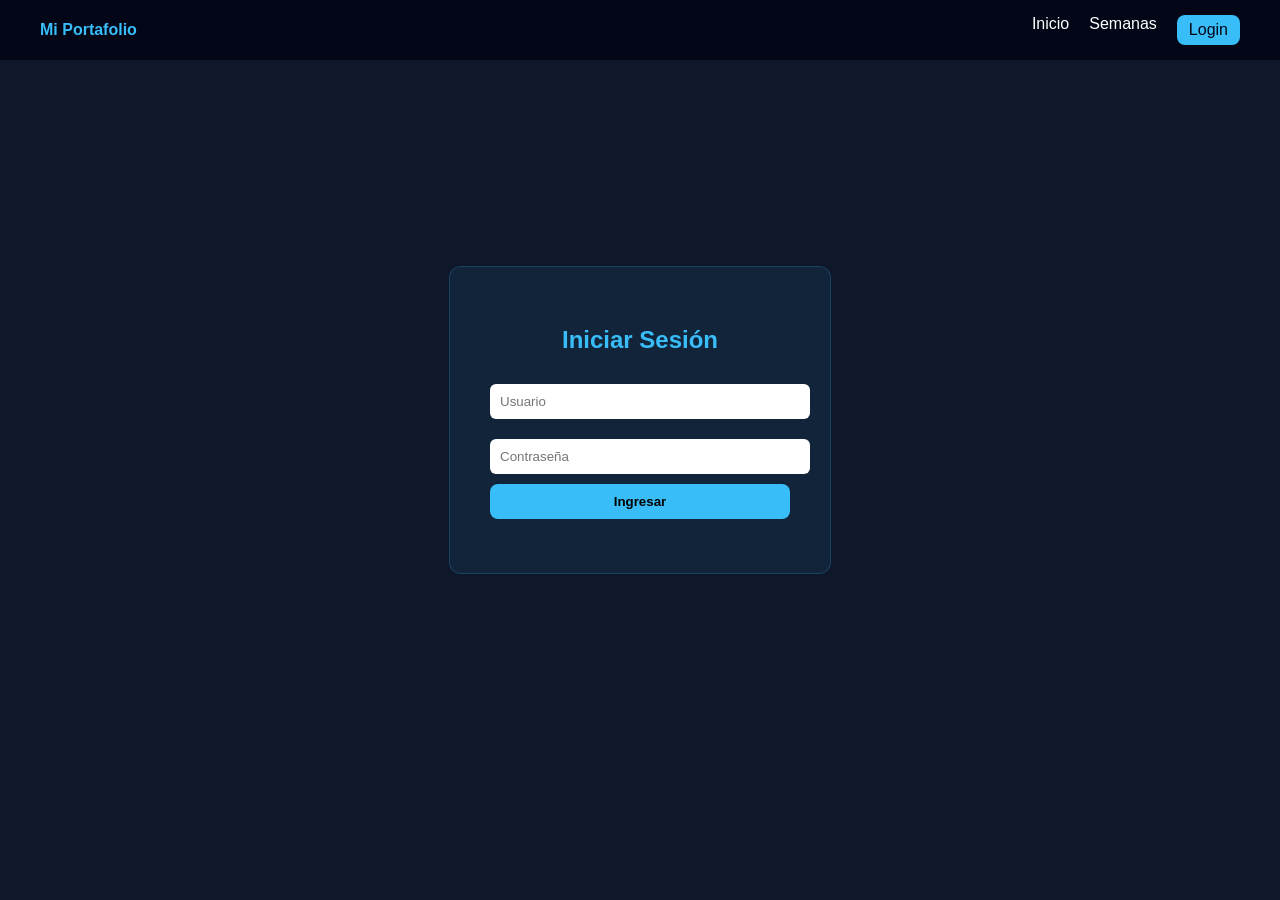
==== login.html @ 66a95c52 "Add files via upload" ====
<!DOCTYPE html>
<html lang="es">
<head>
    <meta charset="UTF-8">
    <meta name="viewport" content="width=device-width, initial-scale=1.0">
    <title>Login</title>

    <link rel="stylesheet" href="css/login.css">
</head>

<body>

<header>
    <nav>
        <div class="logo">Mi Portafolio</div>

        <div class="menu">
            <a href="index.html">Inicio</a>
            <a href="semanas.html">Semanas</a>
            <a href="login.html" class="btn-login">Login</a>
        </div>
    </nav>
</header>

<section class="login-container">

    <div class="login-box">
        <h2>Iniciar Sesión</h2>

        <input type="text" id="usuario" placeholder="Usuario">
        <input type="password" id="password" placeholder="Contraseña">

        <button onclick="login()">Ingresar</button>

        <p id="mensaje"></p>
    </div>

</section>

<script src="js/login.js"></script>

</body>
</html>
---- css/login.css ----
body {
    margin: 0;
    font-family: 'Segoe UI', sans-serif;
    background: #0f172a;
    color: white;
}

/* HEADER */
header {
    background: #020617;
    padding: 15px 40px;
}

nav {
    display: flex;
    justify-content: space-between;
    align-items: center;
}

.logo {
    color: #38bdf8;
    font-weight: bold;
}

.menu {
    display: flex;
    gap: 20px;
}

.menu a {
    color: white;
    text-decoration: none;
}

.btn-login {
    background: #38bdf8;
    padding: 6px 12px;
    border-radius: 8px;
    color: #020617 !important;
}

/* LOGIN */
.login-container {
    display: flex;
    justify-content: center;
    align-items: center;
    height: 80vh;
}

.login-box {
    background: rgba(56, 189, 248, 0.08);
    padding: 40px;
    border-radius: 12px;
    width: 300px;
    text-align: center;
    border: 1px solid rgba(56, 189, 248, 0.2);
}

.login-box h2 {
    margin-bottom: 20px;
    color: #38bdf8;
}

.login-box input {
    width: 100%;
    padding: 10px;
    margin: 10px 0;
    border: none;
    border-radius: 6px;
    outline: none;
}

.login-box button {
    width: 100%;
    padding: 10px;
    background: #38bdf8;
    border: none;
    border-radius: 8px;
    font-weight: bold;
    cursor: pointer;
}

.login-box button:hover {
    background: #0ea5e9;
}

#mensaje {
    margin-top: 10px;
    font-size: 14px;
}
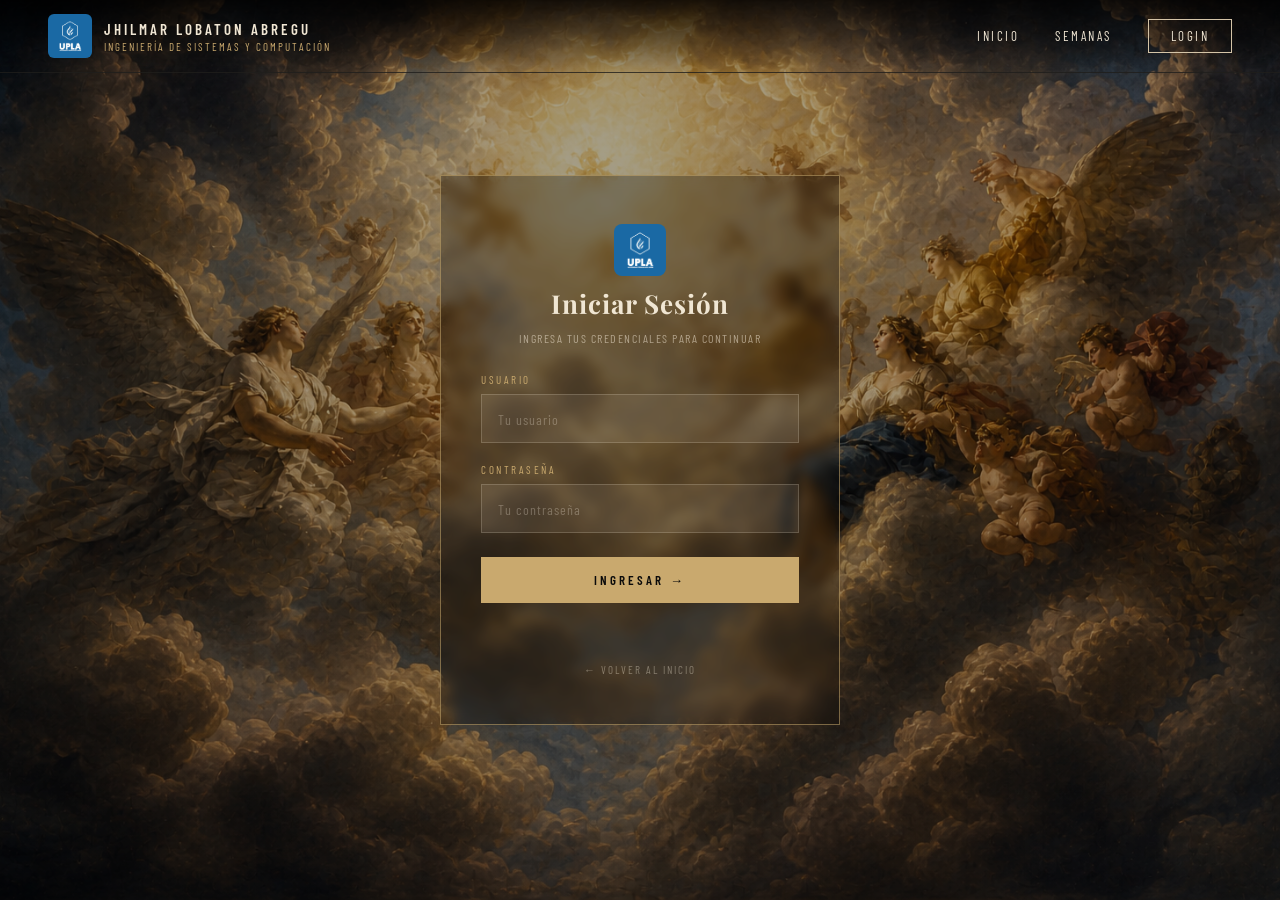
==== commit ac880f7d: "Add files via upload" ====
--- a/login.html
+++ b/login.html
@@ -3,17 +3,23 @@
 <head>
     <meta charset="UTF-8">
     <meta name="viewport" content="width=device-width, initial-scale=1.0">
-    <title>Login</title>
-
+    <title>Login — Portafolio</title>
+    <link rel="preconnect" href="https://fonts.googleapis.com">
+    <link rel="preconnect" href="https://fonts.gstatic.com" crossorigin>
+    <link href="https://fonts.googleapis.com/css2?family=Playfair+Display:ital,wght@0,700;0,900;1,700&family=Barlow+Condensed:wght@300;400;600&display=swap" rel="stylesheet">
     <link rel="stylesheet" href="css/login.css">
 </head>
-
 <body>
 
 <header>
     <nav>
-        <div class="logo">Mi Portafolio</div>
-
+        <div class="logo">
+            <img src="images/logo.png" alt="Logo UPLA" class="logo-img">
+            <div class="logo-texto">
+                <span class="logo-nombre">JHILMAR LOBATON ABREGU</span>
+                <span class="logo-sub">Ingeniería de Sistemas y Computación</span>
+            </div>
+        </div>
         <div class="menu">
             <a href="index.html">Inicio</a>
             <a href="semanas.html">Semanas</a>
@@ -22,22 +28,48 @@
     </nav>
 </header>
 
-<section class="login-container">
+<section class="login-section">
+    <div class="login-overlay"></div>
 
+    <!-- Texto lateral izquierdo -->
+    <div class="login-left">
+        <p class="login-eyebrow">Acceso Restringido</p>
+        <h1 class="login-titulo">
+            <span class="titulo-line">Área</span>
+            <span class="titulo-line titulo-accent">Admin</span>
+        </h1>
+        <div class="login-divider"></div>
+        <p class="login-desc">
+            Solo el administrador del portafolio puede acceder a esta sección para gestionar el contenido de las semanas.
+        </p>
+    </div>
+
+    <!-- Formulario derecho -->
     <div class="login-box">
-        <h2>Iniciar Sesión</h2>
+        <div class="login-box-header">
+            <img src="images/logo.png" alt="UPLA" class="box-logo">
+            <h2>Iniciar Sesión</h2>
+            <p>Ingresa tus credenciales para continuar</p>
+        </div>
 
-        <input type="text" id="usuario" placeholder="Usuario">
-        <input type="password" id="password" placeholder="Contraseña">
+        <div class="input-group">
+            <label for="usuario">Usuario</label>
+            <input type="text" id="usuario" placeholder="Tu usuario">
+        </div>
 
-        <button onclick="login()">Ingresar</button>
+        <div class="input-group">
+            <label for="password">Contraseña</label>
+            <input type="password" id="password" placeholder="Tu contraseña">
+        </div>
+
+        <button onclick="login()">Ingresar →</button>
 
         <p id="mensaje"></p>
+
+        <a href="index.html" class="volver-link">← Volver al inicio</a>
     </div>
-
 </section>
 
 <script src="js/login.js"></script>
-
 </body>
 </html>
--- a/css/login.css
+++ b/css/login.css
@@ -1,14 +1,34 @@
+:root {
+    --crema: #f0e6d3;
+    --crema-oscuro: #d4c4a8;
+    --negro: #0a0a0a;
+    --acento: #c9a96e;
+    --acento-claro: #e8c98a;
+}
+
+* {
+    margin: 0;
+    padding: 0;
+    box-sizing: border-box;
+}
+
 body {
-    margin: 0;
-    font-family: 'Segoe UI', sans-serif;
-    background: #0f172a;
-    color: white;
-}
-
-/* HEADER */
+    font-family: 'Barlow Condensed', sans-serif;
+    background: var(--negro);
+    color: var(--crema);
+    overflow-x: hidden;
+}
+
+/* ── HEADER ── */
 header {
-    background: #020617;
-    padding: 15px 40px;
+    position: fixed;
+    top: 0;
+    left: 0;
+    right: 0;
+    z-index: 100;
+    padding: 14px 48px;
+    background: linear-gradient(to bottom, rgba(0,0,0,0.78) 0%, transparent 100%);
+    border-bottom: 1px solid rgba(240, 230, 211, 0.1);
 }
 
 nav {
@@ -18,73 +38,269 @@
 }
 
 .logo {
-    color: #38bdf8;
-    font-weight: bold;
+    display: flex;
+    align-items: center;
+    gap: 12px;
+}
+
+.logo-img {
+    height: 44px;
+    width: 44px;
+    object-fit: contain;
+    border-radius: 6px;
+}
+
+.logo-texto {
+    display: flex;
+    flex-direction: column;
+    gap: 2px;
+}
+
+.logo-nombre {
+    font-family: 'Barlow Condensed', sans-serif;
+    font-weight: 600;
+    font-size: 15px;
+    letter-spacing: 3px;
+    color: var(--crema);
+    text-transform: uppercase;
+}
+
+.logo-sub {
+    font-size: 11px;
+    letter-spacing: 2px;
+    color: var(--acento);
+    text-transform: uppercase;
 }
 
 .menu {
     display: flex;
+    align-items: center;
+    gap: 36px;
+}
+
+.menu a {
+    color: var(--crema);
+    text-decoration: none;
+    font-size: 13px;
+    font-weight: 400;
+    letter-spacing: 2.5px;
+    text-transform: uppercase;
+    transition: color 0.3s ease;
+}
+
+.menu a:hover {
+    color: var(--acento);
+}
+
+.btn-login {
+    border: 1px solid var(--crema-oscuro);
+    padding: 8px 22px;
+    letter-spacing: 2px;
+    transition: all 0.3s ease !important;
+}
+
+.btn-login:hover {
+    background: var(--crema) !important;
+    color: var(--negro) !important;
+}
+
+/* ── LOGIN SECTION ── */
+.login-section {
+    position: relative;
+    width: 100%;
+    height: 100vh;
+    min-height: 700px;
+    background-image: url('../images/imagen_login.png');
+    background-size: cover;
+    background-position: center;
+    display: flex;
+    align-items: center;
+    justify-content: center;
+    padding: 0 60px;
+}
+
+.login-overlay {
+    position: absolute;
+    inset: 0;
+    background: rgba(0, 0, 0, 0.35);
+}
+
+/* Ocultar lado izquierdo */
+.login-left {
+    display: none;
+}
+
+/* ── FORMULARIO ── */
+.login-box {
+    position: relative;
+    z-index: 2;
+    background: rgba(10, 10, 10, 0.28);
+    border: 1px solid rgba(201, 169, 110, 0.55);
+    backdrop-filter: blur(6px);
+    padding: 48px 40px;
+    width: 100%;
+    max-width: 400px;
+    display: flex;
+    flex-direction: column;
     gap: 20px;
 }
 
-.menu a {
-    color: white;
-    text-decoration: none;
-}
-
-.btn-login {
-    background: #38bdf8;
-    padding: 6px 12px;
+.login-box-header {
+    display: flex;
+    flex-direction: column;
+    align-items: center;
+    gap: 10px;
+    margin-bottom: 8px;
+}
+
+.box-logo {
+    height: 52px;
+    width: 52px;
+    object-fit: contain;
     border-radius: 8px;
-    color: #020617 !important;
-}
-
-/* LOGIN */
-.login-container {
-    display: flex;
-    justify-content: center;
-    align-items: center;
-    height: 80vh;
-}
-
-.login-box {
-    background: rgba(56, 189, 248, 0.08);
-    padding: 40px;
-    border-radius: 12px;
-    width: 300px;
+}
+
+.login-box-header h2 {
+    font-family: 'Playfair Display', serif;
+    font-size: 26px;
+    font-weight: 700;
+    color: var(--crema);
+    letter-spacing: 1px;
+}
+
+.login-box-header p {
+    font-size: 12px;
+    letter-spacing: 1.5px;
+    color: rgba(240, 230, 211, 0.55);
+    text-transform: uppercase;
     text-align: center;
-    border: 1px solid rgba(56, 189, 248, 0.2);
-}
-
-.login-box h2 {
-    margin-bottom: 20px;
-    color: #38bdf8;
-}
-
-.login-box input {
+}
+
+/* INPUTS */
+.input-group {
+    display: flex;
+    flex-direction: column;
+    gap: 8px;
+}
+
+.input-group label {
+    font-size: 11px;
+    letter-spacing: 2.5px;
+    text-transform: uppercase;
+    color: var(--acento);
+}
+
+.input-group input {
+    background: rgba(240, 230, 211, 0.08);
+    border: 1px solid rgba(240, 230, 211, 0.2);
+    color: var(--crema);
+    padding: 14px 16px;
+    font-family: 'Barlow Condensed', sans-serif;
+    font-size: 16px;
+    letter-spacing: 1px;
+    outline: none;
+    transition: border-color 0.3s ease, background 0.3s ease;
     width: 100%;
-    padding: 10px;
-    margin: 10px 0;
-    border: none;
-    border-radius: 6px;
-    outline: none;
-}
-
+}
+
+.input-group input::placeholder {
+    color: rgba(240, 230, 211, 0.30);
+    font-size: 14px;
+}
+
+.input-group input:focus {
+    border-color: var(--acento);
+    background: rgba(201, 169, 110, 0.10);
+}
+
+/* BOTÓN */
 .login-box button {
     width: 100%;
-    padding: 10px;
-    background: #38bdf8;
+    padding: 15px;
+    background: var(--acento);
+    color: var(--negro);
     border: none;
-    border-radius: 8px;
-    font-weight: bold;
+    font-family: 'Barlow Condensed', sans-serif;
+    font-size: 13px;
+    font-weight: 600;
+    letter-spacing: 3px;
+    text-transform: uppercase;
     cursor: pointer;
+    transition: all 0.3s ease;
+    margin-top: 4px;
 }
 
 .login-box button:hover {
-    background: #0ea5e9;
-}
-
+    background: var(--acento-claro);
+    transform: translateY(-2px);
+}
+
+/* MENSAJE */
 #mensaje {
-    margin-top: 10px;
-    font-size: 14px;
+    text-align: center;
+    font-size: 13px;
+    letter-spacing: 1px;
+    min-height: 20px;
+}
+
+/* VOLVER */
+.volver-link {
+    text-align: center;
+    font-size: 11px;
+    letter-spacing: 2px;
+    text-transform: uppercase;
+    color: rgba(240, 230, 211, 0.40);
+    text-decoration: none;
+    transition: color 0.3s ease;
+}
+
+.volver-link:hover {
+    color: var(--acento);
+}
+
+/* ── RESPONSIVO ── */
+@media (max-width: 768px) {
+    header {
+        padding: 12px 24px;
+    }
+
+    .login-section {
+        padding: 0 24px;
+    }
+
+    .login-box {
+        max-width: 100%;
+        padding: 36px 24px;
+    }
+}
+
+@media (max-width: 480px) {
+    header {
+        padding: 12px 16px;
+    }
+
+    .logo-sub {
+        display: none;
+    }
+
+    .menu {
+        gap: 12px;
+    }
+
+    .menu a:not(.btn-login) {
+        display: none;
+    }
+
+    .menu a[href="index.html"],
+    .menu a[href="login.html"] {
+        display: inline-block;
+    }
+
+    .login-box {
+        padding: 32px 18px;
+    }
+
+    .login-box-header h2 {
+        font-size: 22px;
+    }
 }
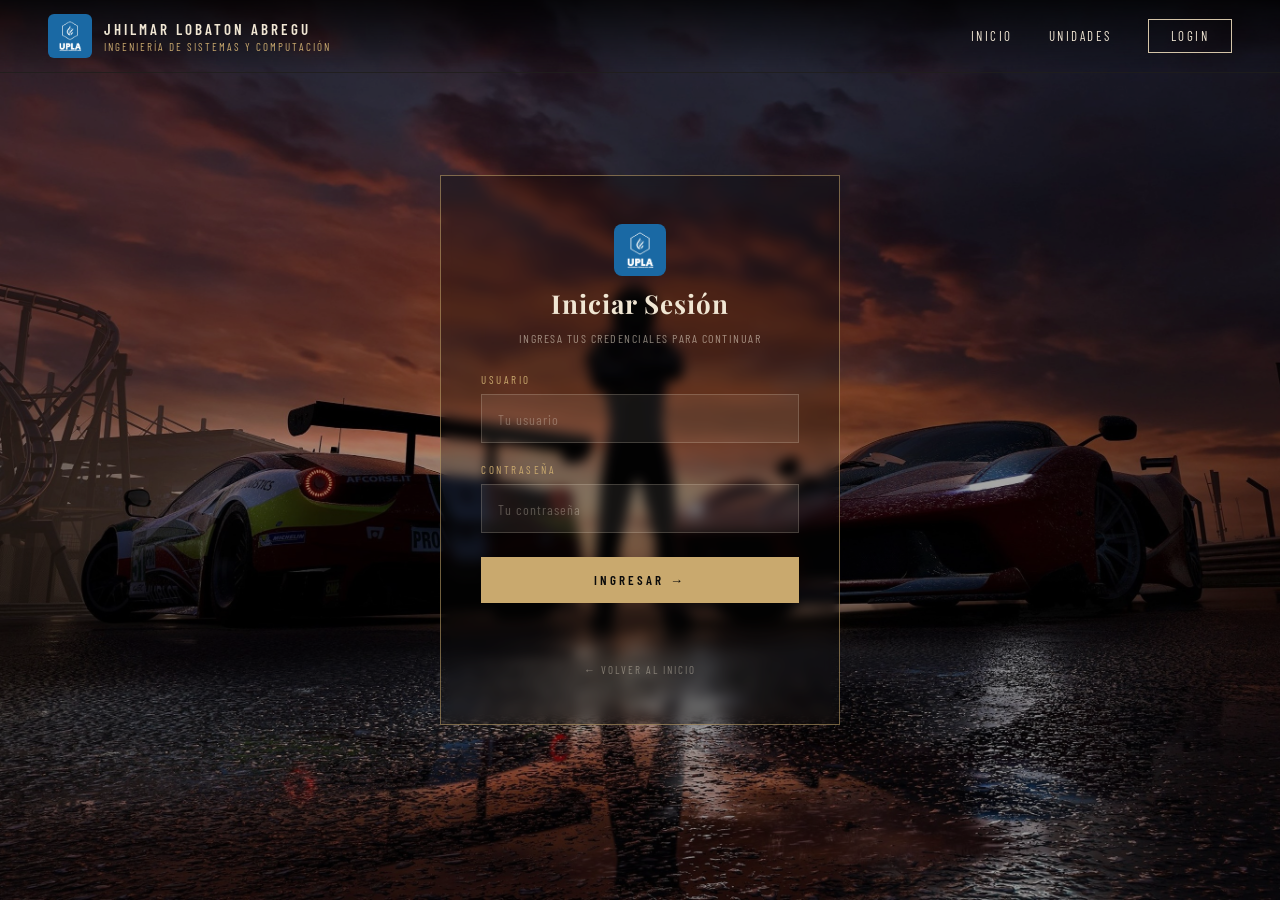
==== commit 442d5347: "Add files via upload" ====
--- a/login.html
+++ b/login.html
@@ -21,9 +21,9 @@
             </div>
         </div>
         <div class="menu">
-            <a href="index.html">Inicio</a>
-            <a href="semanas.html">Semanas</a>
-            <a href="login.html" class="btn-login">Login</a>
+            <a href="index.html">INICIO</a>
+            <a href="semanas.html">UNIDADES</a>
+            <a href="login.html" class="btn-login">LOGIN</a>
         </div>
     </nav>
 </header>
--- a/css/login.css
+++ b/css/login.css
@@ -110,7 +110,7 @@
     width: 100%;
     height: 100vh;
     min-height: 700px;
-    background-image: url('../images/imagen_login.png');
+    background-image: url('../images/forza1.jpg');
     background-size: cover;
     background-position: center;
     display: flex;
